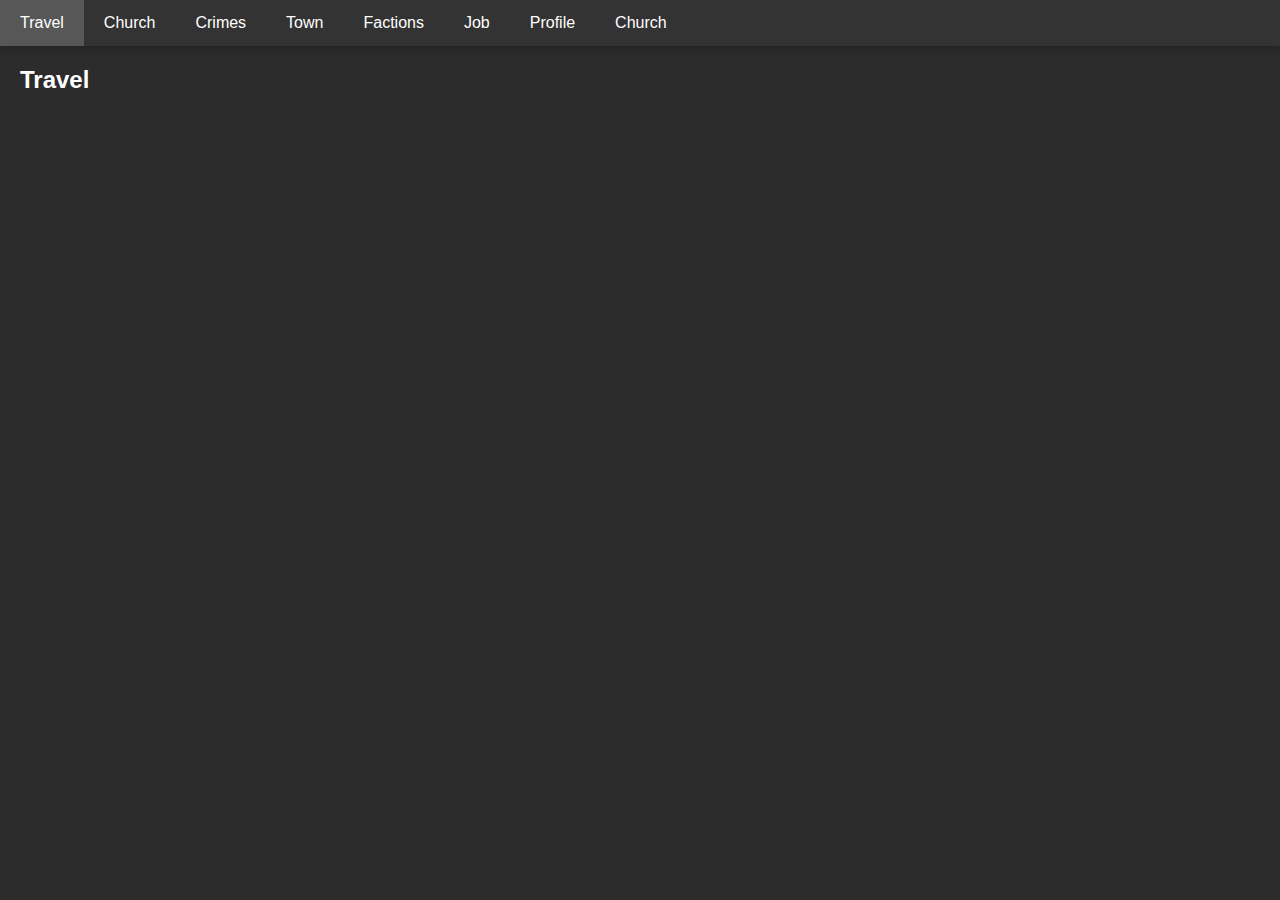
==== index.html @ b446a07f "Update index.html" ====
<!DOCTYPE html>
<html lang="en">
<head>
    <meta charset="UTF-8">
    <meta name="viewport" content="width=device-width, initial-scale=1.0">
    <title>Medieval Quest - Home</title>
    <style>
        body {
            font-family: 'Arial', sans-serif;
            background-color: #2c2c2c;
            color: white;
            margin: 0;
            padding: 0;
        }
        .navbar {
            background-color: #333;
            overflow: hidden;
            box-shadow: 0 4px 8px rgba(0, 0, 0, 0.2);
        }
        .navbar a {
            float: left;
            display: block;
            color: white;
            text-align: center;
            padding: 14px 20px;
            text-decoration: none;
            font-size: 16px;
        }
        .navbar a:hover {
            background-color: #575757;
        }
        .content {
            padding: 20px;
        }
        .tab-content {
            display: none;
        }
        .tab-content.active {
            display: block;
        }
        h2 {
            margin-top: 0;
        }
    </style>
</head>
<body>
    <div class="navbar">
        <a href="#travel" class="tab-link">Travel</a>
        <a href="#church" class="tab-link">Church</a>
        <a href="#crimes" class="tab-link">Crimes</a>
        <a href="#town" class="tab-link">Town</a>
        <a href="#factions" class="tab-link">Factions</a>
        <a href="https://bertlog88.github.io/medi/jobs.html" class="tab-link" id="jobLink">Job</a>
        <a href="https://bertlog88.github.io/medi/profile.html" class="tab-link" id="profileLink">Profile</a>
        <a href="https://bertlog88.github.io/medi/bank.html" class="tab-link" id="churchLink">Church</a>
    </div>

    <div class="content">
        <div id="travel" class="tab-content active">
            <h2>Travel</h2>
        </div>
        <div id="church" class="tab-content">
            <h2>Church</h2>
        </div>
        <div id="crimes" class="tab-content">
            <h2>Crimes</h2>
        </div>
        <div id="town" class="tab-content">
            <h2>Town</h2>
        </div>
        <div id="factions" class="tab-content">
            <h2>Factions</h2>
        </div>
        <div id="job" class="tab-content">
            <h2>Job</h2>
        </div>
        <div id="profile" class="tab-content">
            <h2>Profile</h2>
        </div>
    </div>

    <script>
        const tabs = document.querySelectorAll('.tab-link');
        const tabContents = document.querySelectorAll('.tab-content');

        tabs.forEach(tab => {
            tab.addEventListener('click', function(event) {
                if (this.getAttribute('href').startsWith('http')) {
                    // Handle external link navigation
                    return;
                }
                event.preventDefault();

                // Remove 'active' class from all tabs and contents
                tabs.forEach(tab => tab.classList.remove('active'));
                tabContents.forEach(content => content.classList.remove('active'));

                // Add 'active' class to the clicked tab and its corresponding content
                this.classList.add('active');
                const targetContent = document.querySelector(this.getAttribute('href'));
                targetContent.classList.add('active');
            });
        });
    </script>
</body>
</html>
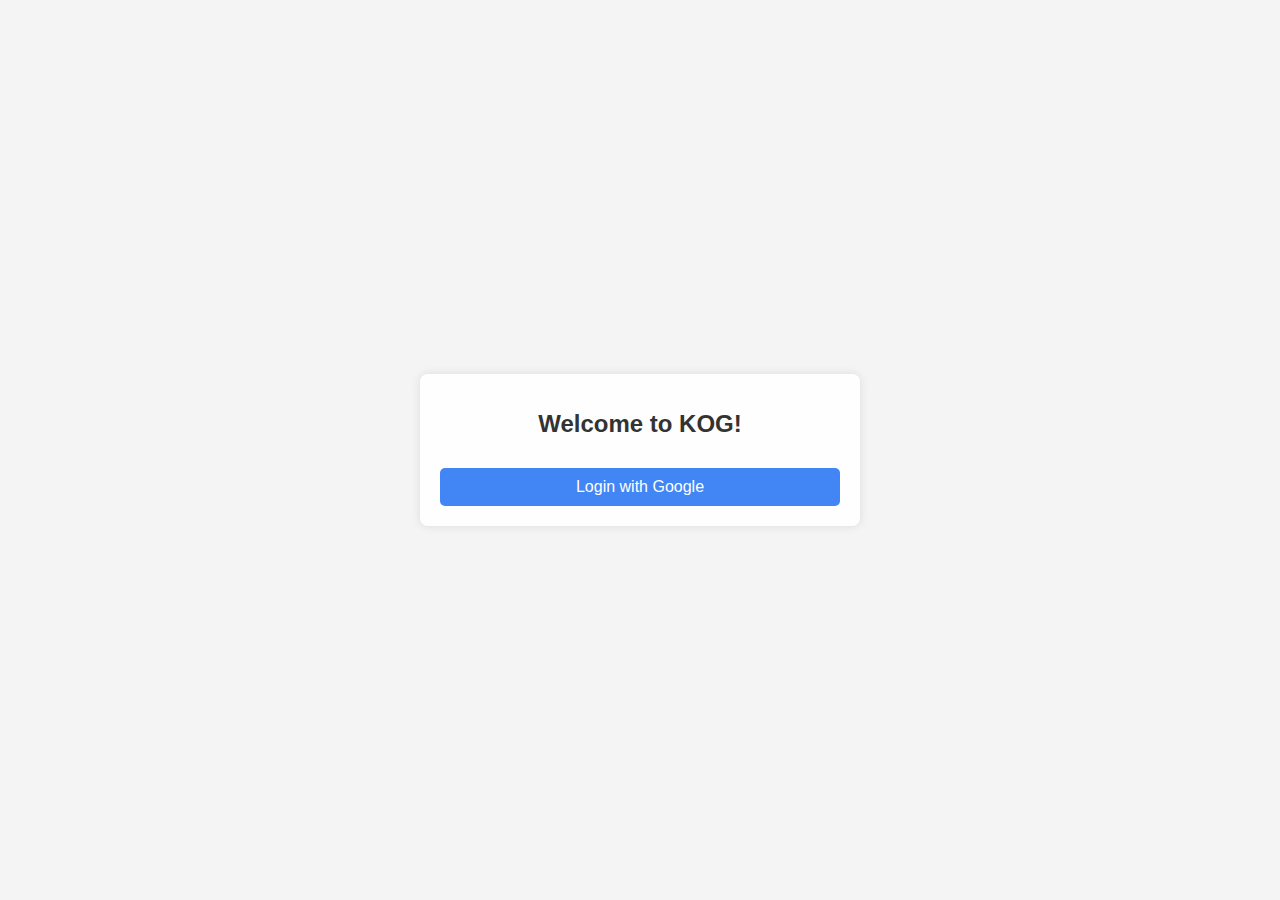
==== commit c94963c0: "Update and rename loginREAL.html to index.html" ====
--- a/index.html
+++ b/index.html
@@ -3,104 +3,75 @@
 <head>
     <meta charset="UTF-8">
     <meta name="viewport" content="width=device-width, initial-scale=1.0">
-    <title>Medieval Quest - Home</title>
+    <title>Medieval Quest - Login</title>
     <style>
         body {
             font-family: 'Arial', sans-serif;
-            background-color: #2c2c2c;
-            color: white;
+            background-color: #f4f4f4;
             margin: 0;
             padding: 0;
+            display: flex;
+            justify-content: center;
+            align-items: center;
+            height: 100vh;
+            background-image: url('https://i.imgur.com/mutfyaE.jpeg'); /* Replace with your background image */
+            background-size: cover;
+            background-position: center;
         }
-        .navbar {
-            background-color: #333;
-            overflow: hidden;
-            box-shadow: 0 4px 8px rgba(0, 0, 0, 0.2);
+        .container {
+            background: rgba(255, 255, 255, 0.9);
+            padding: 20px;
+            border-radius: 8px;
+            max-width: 400px;
+            width: 100%;
+            box-shadow: 0 0 10px rgba(0, 0, 0, 0.1);
+            text-align: center;
         }
-        .navbar a {
-            float: left;
-            display: block;
+        h1 {
+            margin-bottom: 20px;
+            font-size: 24px;
+            color: #333;
+        }
+        button {
+            width: 100%;
+            padding: 10px;
+            background-color: #5a7d9a;
             color: white;
-            text-align: center;
-            padding: 14px 20px;
-            text-decoration: none;
+            border: none;
+            border-radius: 5px;
             font-size: 16px;
+            cursor: pointer;
         }
-        .navbar a:hover {
-            background-color: #575757;
+        button:hover {
+            background-color: #4b6881;
         }
-        .content {
-            padding: 20px;
+        .google-login {
+            background-color: #4285F4;
+            margin-top: 10px;
         }
-        .tab-content {
-            display: none;
-        }
-        .tab-content.active {
-            display: block;
-        }
-        h2 {
-            margin-top: 0;
+        .google-login:hover {
+            background-color: #357ae8;
         }
     </style>
 </head>
 <body>
-    <div class="navbar">
-        <a href="#travel" class="tab-link">Travel</a>
-        <a href="#church" class="tab-link">Church</a>
-        <a href="#crimes" class="tab-link">Crimes</a>
-        <a href="#town" class="tab-link">Town</a>
-        <a href="#factions" class="tab-link">Factions</a>
-        <a href="https://bertlog88.github.io/medi/jobs.html" class="tab-link" id="jobLink">Job</a>
-        <a href="https://bertlog88.github.io/medi/profile.html" class="tab-link" id="profileLink">Profile</a>
-        <a href="https://bertlog88.github.io/medi/bank.html" class="tab-link" id="churchLink">Church</a>
-    </div>
-
-    <div class="content">
-        <div id="travel" class="tab-content active">
-            <h2>Travel</h2>
-        </div>
-        <div id="church" class="tab-content">
-            <h2>Church</h2>
-        </div>
-        <div id="crimes" class="tab-content">
-            <h2>Crimes</h2>
-        </div>
-        <div id="town" class="tab-content">
-            <h2>Town</h2>
-        </div>
-        <div id="factions" class="tab-content">
-            <h2>Factions</h2>
-        </div>
-        <div id="job" class="tab-content">
-            <h2>Job</h2>
-        </div>
-        <div id="profile" class="tab-content">
-            <h2>Profile</h2>
-        </div>
+    <div class="container">
+        <h1>Welcome to KOG!</h1>
+        <button class="google-login" onclick="googleLogin()">Login with Google</button>
     </div>
 
     <script>
-        const tabs = document.querySelectorAll('.tab-link');
-        const tabContents = document.querySelectorAll('.tab-content');
+        function googleLogin() {
+            // Replace 'your-client-id' with your actual Google OAuth client ID
+            const clientId = 'your-client-id';
+            const redirectUri = 'your-redirect-uri'; // Replace with your redirect URI
+            const scope = 'profile email';
+            const responseType = 'token'; // Or 'code' if you're using the authorization code flow
 
-        tabs.forEach(tab => {
-            tab.addEventListener('click', function(event) {
-                if (this.getAttribute('href').startsWith('http')) {
-                    // Handle external link navigation
-                    return;
-                }
-                event.preventDefault();
+            const authUrl = `https://accounts.google.com/o/oauth2/v2/auth?client_id=${clientId}&redirect_uri=${redirectUri}&scope=${scope}&response_type=${responseType}`;
 
-                // Remove 'active' class from all tabs and contents
-                tabs.forEach(tab => tab.classList.remove('active'));
-                tabContents.forEach(content => content.classList.remove('active'));
-
-                // Add 'active' class to the clicked tab and its corresponding content
-                this.classList.add('active');
-                const targetContent = document.querySelector(this.getAttribute('href'));
-                targetContent.classList.add('active');
-            });
-        });
+            window.location.href = authUrl;
+        }
     </script>
 </body>
 </html>
